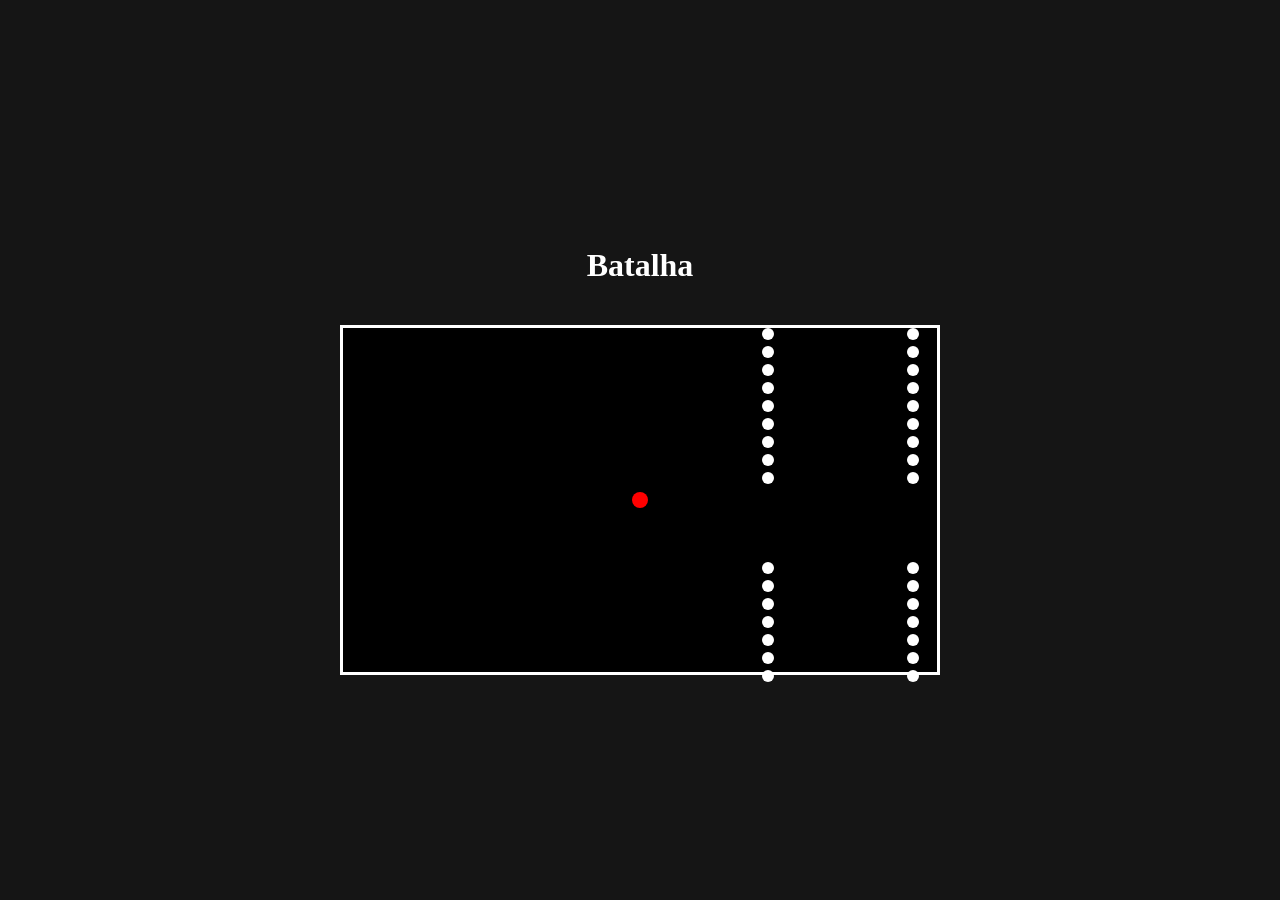
==== teste-batalha/batalha.html @ bc21f928 "Primeiro Commit do Web Game" ====
<!DOCTYPE html>
<html lang="pt-BR">
<head>
    <meta charset="UTF-8">
    <meta name="viewport" content="width=device-width, initial-scale=1.0">
    <title>Batalha</title>
    <link rel="stylesheet" href="batalha.css">
</head>
<body>
    <h1>Batalha</h1>

    <main id="campo">
        <div id="arena">
            <div id="alma"></div>
        </div>
    </main>

    <script src="ataques.js"></script>
    <script src="batalha.js"></script>
</body>
</html>
---- teste-batalha/batalha.css ----
* {
    box-sizing: border-box;
}

body {
    margin: 0;
    min-height: 100vh;
    background-color: #151515;
    color: white;

    display: flex;
    flex-direction: column;
    align-items: center;
    justify-content: center;
    gap: 20px;
}

#campo {
    position: relative;
    overflow: visible;
}

/* Área de batalha */
#arena {
    position: relative;
    z-index: 1;
    width: 600px;
    height: 350px;
    max-width: 95vw;
    max-height: 65vh;

    border: 3px solid white;
    background-color: black;

    overflow: hidden;
}

/* Alma controlada pelo mouse */
#alma {
    position: absolute;

    width: 16px;
    height: 16px;

    background-color: red;
    border-radius: 50%;

    transform: translate(-50%, -50%);
    pointer-events: none;
}

/* PROJÉTEIS */
.projetil {
    z-index: 2;
    position: absolute;
    width: 12px;
    height: 12px;
    background-color: white;
    border-radius: 50%;
    pointer-events: none;
}
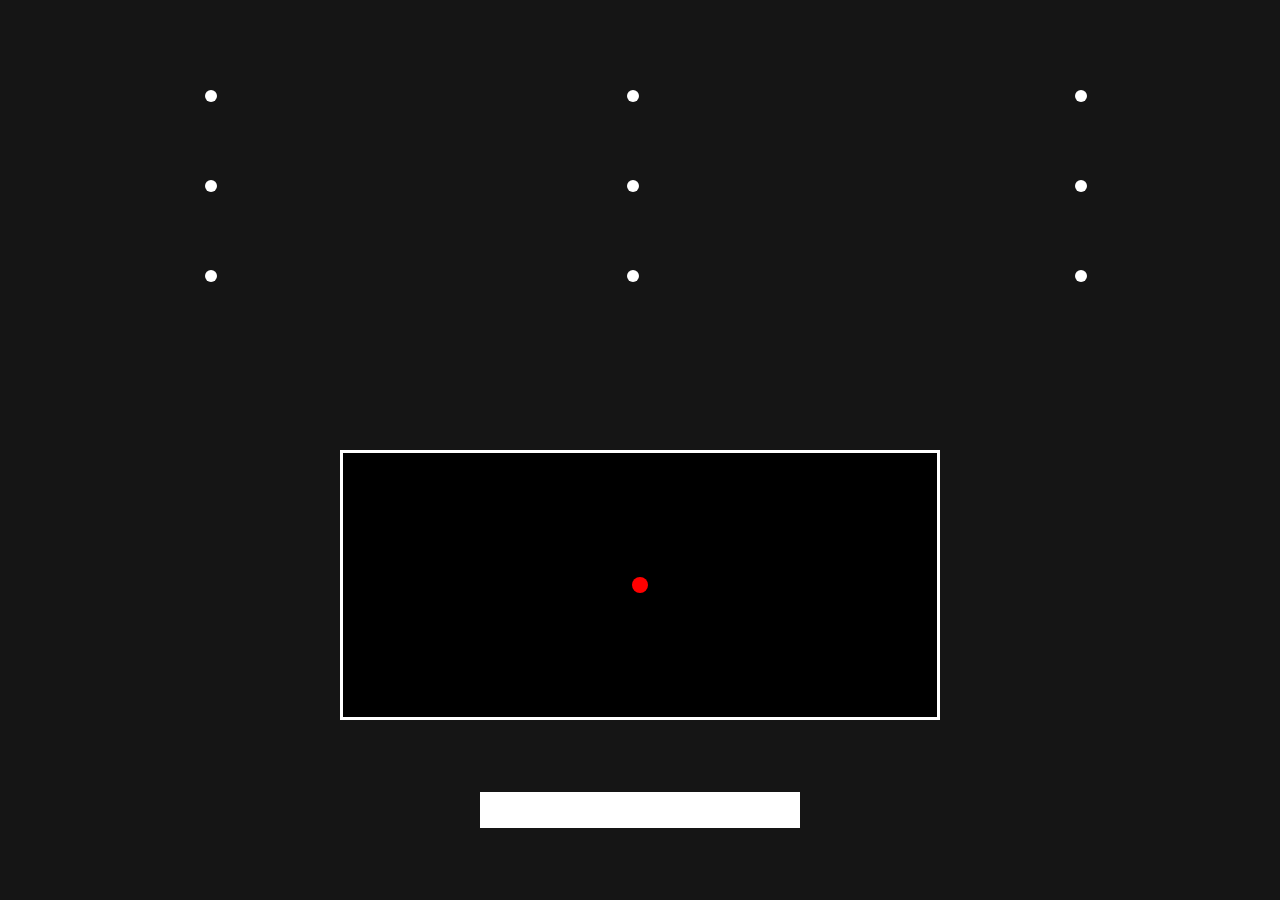
==== commit 6e8fc2ae: "Melhoria do sistema de batalha, modificação de padrões de ataques e otimização de código" ====
--- a/teste-batalha/batalha.html
+++ b/teste-batalha/batalha.html
@@ -1,21 +1,41 @@
 <!DOCTYPE html>
+<!-- #region CONFIGURAÇÃO DO DOCUMENTO -->
+<!-- Define o idioma para leitores de tela e ferramentas do navegador. -->
 <html lang="pt-BR">
 <head>
-    <meta charset="UTF-8">
-    <meta name="viewport" content="width=device-width, initial-scale=1.0">
+    <meta charset="UTF-8"> <!-- Permite exibir acentos e outros caracteres corretamente. -->
+    <meta name="viewport" content="width=device-width, initial-scale=1.0"> <!-- Ajusta a escala da página ao tamanho do dispositivo. -->
     <title>Batalha</title>
     <link rel="stylesheet" href="batalha.css">
 </head>
+<!-- #endregion -->
+
+<!-- #region INTERFACE DA BATALHA -->
+<!-- Organiza as áreas do boss, arena e vida do protagonista. -->
 <body>
-    <h1>Batalha</h1>
+    <!-- Área superior destinada ao boss e aos avisos dos ataques. -->
+    <section id="informacoes-boss">
 
+    </section>
+    <!-- Área central da batalha; a arena limita o movimento e os projéteis. -->
     <main id="campo">
         <div id="arena">
+            <!-- Marcador do jogador, controlado pelo mouse. -->
             <div id="alma"></div>
         </div>
     </main>
+    <!-- Área inferior que contém a barra de vida do protagonista. -->
+    <section id="informacoes-nave">
+        <div id="vida-nave-container">
+            <!-- Preenchimento da barra de vida. -->
+            <div id="vida-nave"></div>
+        </div>
+    </section>
 
+    <!-- Define as funções dos padrões antes de carregar quem as executa. -->
     <script src="ataques.js"></script>
+    <!-- Controla a arena, os movimentos, os projéteis e o início do ataque. -->
     <script src="batalha.js"></script>
 </body>
+<!-- #endregion -->
 </html>
--- a/teste-batalha/batalha.css
+++ b/teste-batalha/batalha.css
@@ -1,42 +1,91 @@
 
+/* #region DIMENSIONAMENTO GLOBAL */
+/* Faz larguras e alturas incluírem bordas e espaçamentos. */
 * {
     box-sizing: border-box;
 }
+/* #endregion */
 
+/* #region ÁREAS DA TELA */
+/* Distribui verticalmente as três áreas da batalha pela altura da tela. */
 body {
     margin: 0;
-    min-height: 100vh;
+    height: 100vh;
     background-color: #151515;
     color: white;
 
     display: flex;
     flex-direction: column;
     align-items: center;
-    justify-content: center;
-    gap: 20px;
 }
 
+/* Área de informações do boss */
+/* Define a área superior reservada às informações do boss. */
+#informacoes-boss {
+    position: relative;
+    width: 100%;
+    height: 50vh; /* 50vh equivale à metade da altura visível da janela. */
+    flex: 0 0 50vh; /* Mantém exatamente metade da altura no layout flexível. */
+    display: flex;
+    z-index: 3;
+    align-items: center;
+    justify-content: center;
+}
+
+/* Área de informações do protagonista */
+
+/* Vida Protagonista */
+
+/* Define a área inferior reservada às informações do protagonista. */
+#informacoes-nave {
+    position: relative;
+    width: 100%;
+    height: 20vh; /* Reserva os 20% inferiores da altura da tela para a vida. */
+    flex: 0 0 20vh; /* Impede que a área encolha ou cresça no layout flexível. */
+    display: flex;
+    z-index: 3;
+    align-items: center;
+    justify-content: center;
+}
+
+/* Desenha o fundo da barra de vida do protagonista. */
+#vida-nave-container {
+    position: relative;
+    width: 25%;
+    height: 20%; /* Define a altura da barra em relação à área de vida. */
+    background-color: white;
+
+    display: block;
+}
+
+/* Centraliza a arena no espaço destinado à batalha. */
 #campo {
     position: relative;
     overflow: visible;
+    width: 100%;
+    height: 30vh; /* Reserva 30% da altura da tela para a batalha. */
+    flex: 0 0 30vh; /* Mantém a proporção da área central. */
+    display: flex;
+    align-items: center;
+    justify-content: center;
 }
 
-/* Área de batalha */
+/* Desenha a arena e recorta nela os elementos de batalha. */
 #arena {
     position: relative;
     z-index: 1;
     width: 600px;
-    height: 350px;
-    max-width: 95vw;
-    max-height: 65vh;
+    height: 100%; /* Faz a arena preencher verticalmente a área central. */
+    max-width: 95vw; /* Evita que a arena fique mais larga que a tela. */
+    max-height: 100%; /* Impede a arena de ultrapassar a altura disponível. */
 
     border: 3px solid white;
     background-color: black;
 
-    overflow: hidden;
+    overflow: hidden; /* Recorta projéteis fora da arena e mantém o jogo contido. */
 }
 
-/* Alma controlada pelo mouse */
+/* Estiliza o marcador controlado pelo mouse dentro da arena. */
 #alma {
     position: absolute;
 
@@ -46,11 +95,11 @@
     background-color: red;
     border-radius: 50%;
 
-    transform: translate(-50%, -50%);
+    transform: translate(-50%, -50%); /* Alinha o centro da alma com as coordenadas do mouse. */
     pointer-events: none;
 }
 
-/* PROJÉTEIS */
+/* Estiliza os projéteis lançados durante os ataques. */
 .projetil {
     z-index: 2;
     position: absolute;
@@ -59,4 +108,16 @@
     background-color: white;
     border-radius: 50%;
     pointer-events: none;
-}+}
+
+/* Mostra o ponto de aviso fixo na posição correspondente da tela. */
+.ponto-aviso-ataque {
+    position: fixed; /* Posiciona o aviso em relação à janela inteira, não à arena. */
+    z-index: 4;
+    width: 12px;
+    height: 12px;
+    background-color: white;
+    border-radius: 50%;
+    pointer-events: none;
+}
+/* #endregion */
